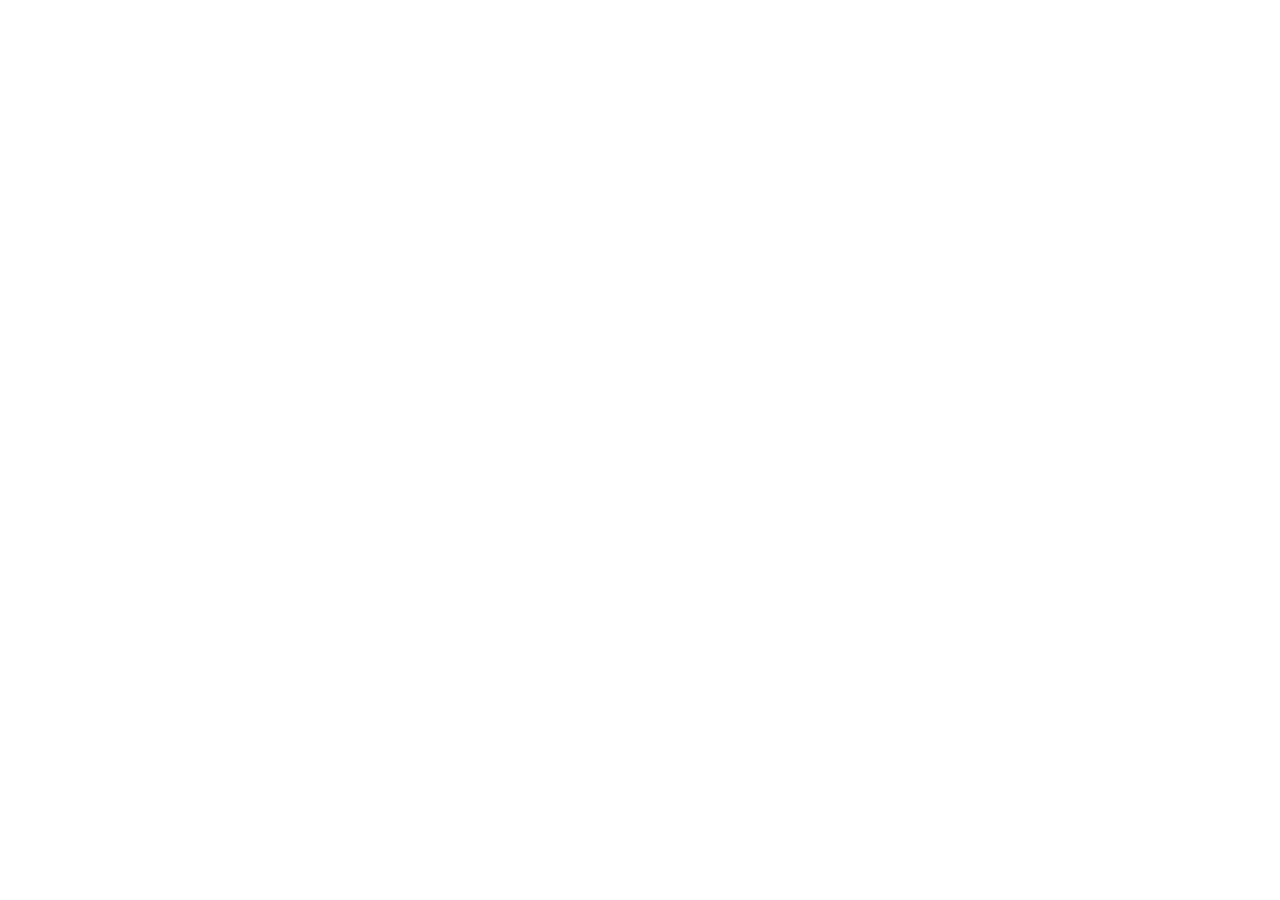
==== v1.2/index.html @ 906a50a0 "Fix arrow direction and allow drawing under sidebar when collapsed Two fixes:  1. Arrow direction lo" ====
<!doctype html>
<html>
<head>
    
    <!-- META -->
	<title>LOOPY (v1.2)</title>
    <meta content="text/html;charset=utf-8" http-equiv="Content-Type">
	<meta content="utf-8" http-equiv="encoding">
	<meta charset="utf-8">
	<link rel="icon" type="image/png" href="favicon.png">

	<!-- PWA: Mobile Viewport -->
	<meta name="viewport" content="width=device-width, initial-scale=1.0, maximum-scale=5.0, user-scalable=yes">

	<!-- PWA: Theme & Appearance -->
	<meta name="theme-color" content="#444444">
	<link rel="manifest" href="manifest.webmanifest">

	<!-- PWA: iOS Support -->
	<meta name="mobile-web-app-capable" content="yes">
	<meta name="apple-mobile-web-app-status-bar-style" content="black-translucent">
	<meta name="apple-mobile-web-app-title" content="Loopy">
	<link rel="apple-touch-icon" href="icons/icon-192.png">

	<!-- Schema.org markup for Google+ -->
	<meta itemprop="name" content="LOOPY!">
	<meta itemprop="description" content="a tool for thinking in systems">
	<meta itemprop="image" content="http://ncase.me/loopy/social/thumbnail.png">

	<!-- Twitter Card data: SMALL -->
	<meta name="twitter:card" content="summary"/>
	<meta name="twitter:site" content="@ncasenmare"/>
	<meta name="twitter:title" content="LOOPY!"/>
	<meta name="twitter:description" content="a tool for thinking in systems"/>
	<meta name="twitter:creator" content="@ncasenmare">
	<meta name="twitter:image" content="http://ncase.me/loopy/social/thumbnail_small.png"/>

	<!-- Open Graph data -->
	<meta property="og:title" content="LOOPY!">
	<meta property="og:type" content="website">
	<meta property="og:url" content="http://ncase.me/loopy/">
	<meta property="og:image" content="http://ncase.me/loopy/social/thumbnail.png">
	<meta property="og:description" content="a tool for thinking in systems">

    <!-- Styles! -->
	<link href="css/loopy.css" rel="stylesheet"/>
	<link href="css/balloon.css" rel="stylesheet"/>

</head>
<body style="opacity:0">

	<!-- Loopy & Ink -->
	<div id="canvasses"></div>

	<!-- The Tools' UI -->
	<div id="toolbar"></div>
	<div id="playbar"></div>
	<div id="sidebar_toggle">▶</div>
	<div id="sidebar"></div>

	<!-- MODAL -->
	<div id="modal_container">
		<div id="modal_bg"></div>
		<div id="modal">
			<div id="modal_close">[×] CLOSE</div>
			<div id="modal_page"></div>
		</div>
	</div>

</body>
</html>

<!-- Scripts! -->

<!-- Libraries -->
<script src="js/helpers.js"></script>
<script src="js/minpubsub.js"></script>
<script src="js/Mouse.js"></script>
<script src="js/Key.js"></script>
<script src="js/Camera.js"></script>
<script src="js/TouchGestures.js"></script>

<!-- Core Simulation Code -->
<script src="js/Loopy.js?v=5"></script>
<script src="js/Model.js?v=3"></script>
<script src="js/Node.js?v=3"></script>
<script src="js/Edge.js?v=2"></script>
<script src="js/Label.js"></script>

<!-- Tools -->
<script src="js/PageUI.js"></script>
<script src="js/Sidebar.js?v=2"></script>
<script src="js/Toolbar.js"></script>
<script src="js/PlayControls.js"></script>
<script src="js/Modal.js?v=4"></script>
<script src="js/Ink.js"></script>
<script src="js/Dragger.js"></script>
<script src="js/Eraser.js"></script>
<script src="js/Labeller.js"></script>

<!-- PWA: Service Worker Registration -->
<script>
if ('serviceWorker' in navigator) {
	window.addEventListener('load', () => {
		navigator.serviceWorker.register('./sw.js')
			.then(registration => {
				console.log('✓ Service Worker registered:', registration.scope);

				// Check for updates periodically
				registration.addEventListener('updatefound', () => {
					const newWorker = registration.installing;
					console.log('⟳ Service Worker update found');

					newWorker.addEventListener('statechange', () => {
						if (newWorker.state === 'installed' && navigator.serviceWorker.controller) {
							// New version available, notify user (optional)
							console.log('✓ New version available! Refresh to update.');
						}
					});
				});
			})
			.catch(error => {
				console.error('✗ Service Worker registration failed:', error);
			});
	});
}
</script>

<!-- Start it -->
<script>
window.onload = function(){
	window.loopy = new Loopy();
};
</script>
---- v1.2/css/loopy.css ----
body{
	margin:0;
	background: #fff;

	font-family: Helvetica, Arial, sans-serif;
	font-weight: normal;
	font-size: 20px;

	overflow: hidden;

	/* PWA: Prevent default touch behaviors for better mobile experience */
	touch-action: none;
	-webkit-user-select: none;
	user-select: none;
}
canvas{
	position:absolute;
	top:0; left:0;

	/* PWA: Prevent default touch behaviors on canvas */
	touch-action: none;
}

#canvasses{
	position:absolute;
	top:0; left:0;
	width: calc(100% - 300px);
	height: 100%;
	transition: width 0.3s ease;
}

/* When sidebar is collapsed, expand canvas to full width */
body.sidebar-collapsed #canvasses{
	width: 100%;
}

#canvasses[fullscreen=yes]{
	width: 100%;
}
#canvasses[cursor=ink]{
	cursor: url('cursors/ink.png') 0 30, auto;
}
#canvasses[cursor=drag]{
	cursor: url('cursors/drag.png') 15 15, auto;
}
#canvasses[cursor=erase]{
	cursor: url('cursors/erase.png') 5 25, auto;
}
#canvasses[cursor=label]{
	cursor: url('cursors/label.png') 15 15, auto;
}



/**********
 PLAY CONTROLS
**********/

#playbar{
	position: absolute;
	bottom: 15px;
	left: calc(50% - 275px); /* 50% - half of (playbar width + sidebar width)*/

	width: 250px;
	height: 75px;

	-webkit-user-select: none;
	-moz-user-select: none;
	-ms-user-select: none;
	user-select: none;
}
#playbar[fullscreen=yes]{
	left: calc(50% - 125px); /* 50% - half of (playbar width)*/
}
#playbar .component_button{
	position: absolute;
	bottom: 0;
	width: 230px;
	height: 25px;
	background: #444;
}
#playbar .component_button:hover{
	background: #555;
}
#playbar .play_slider{
	width: 190px;
    position: absolute;
    left: 30px;
    margin: 0;
}
.play_button_icon{
	width: 25px;
	height: 25px;
	background-image: url(icons/controls.png);
	display: inline-block;
	background-size: 400% 100%;
}
.play_button_icon[icon="0"]{ background-position: 0 0; }
.play_button_icon[icon="1"]{ background-position: -25px 0; }
.play_button_icon[icon="2"]{ background-position: -50px 0; }
.play_button_icon[icon="3"]{ background-position: -75px 0; }
.play_button_label{
	display: inline-block;
	position: relative;
    top: -5px;
}
div[big=yes] .play_button_icon{
	width: 30px;
	height: 30px;
}
div[big=yes] .play_button_label{
	top: -3px;
}



/**********
 TOOLBAR 
**********/

#toolbar{
	position: absolute;
	left: 0px;
	top: calc(33% - 142.5px); /* 33% - half of toolbar height */

	width:75px; height:280px;
	padding: 5px;
	background-color: #ddd;

	-webkit-user-select: none;
	-moz-user-select: none;
	-ms-user-select: none;
	user-select: none;
}
#toolbar[mode=play]{
	display: none;
}

.toolbar_button{
	width:60px; height:60px;
	margin: 5px;
	border: 2px solid #ddd;
	cursor: pointer;
	background-size: 100% 100%;
}
.toolbar_button[selected=yes]{
	border: 2px solid #888;
	background-color: #999;
}

/**********
 SIDEBAR
**********/

#sidebar{
	position: absolute;
	top:0; right:0;
	width: 300px;
	height: 100%;
	background: #ddd;

	font-weight: 100;
	font-size: 17px;

	-webkit-user-select: none;
	-moz-user-select: none;
	-ms-user-select: none;
	user-select: none;

	transition: transform 0.3s ease;
}

/* When sidebar is collapsed, slide it off-screen to the right */
body.sidebar-collapsed #sidebar{
	transform: translateX(100%);
}

/* Sidebar toggle arrow */
#sidebar_toggle{
	position: absolute;
	top: 50%;
	right: 300px; /* Position at left edge of sidebar (sidebar width = 300px) */
	transform: translateY(-50%);
	width: 30px;
	height: 60px;
	background: #ddd;
	border-radius: 5px 0 0 5px;
	cursor: pointer;
	display: flex;
	align-items: center;
	justify-content: center;
	font-size: 20px;
	color: #777;
	z-index: 100;
	transition: right 0.3s ease;
}

/* When collapsed, move arrow to right edge */
body.sidebar-collapsed #sidebar_toggle{
	right: 0;
}

#sidebar_toggle:hover{
	background: #ccc;
}
#sidebar > div{
	margin: 25px;
}
#sidebar > div > div{
	margin-bottom: 20px;
}
#sidebar[mode=play]{
	background: #222;
	color: #777;
}
#sidebar .mini_button{
	background: #999;
	color: #fff;
	padding: 3px 5px;
	border-radius: 2px;
	font-size: 16px;

	cursor: pointer;
}
#sidebar .mini_button:hover{
	background: #aaa;
}
#sidebar[mode=play] .mini_button{
	background: #555;
	color: #111;
}
#sidebar[mode=play] .mini_button:hover{
	background: #666;
}
#sidebar a{ color: #777; }
#sidebar a:hover{ color: #999; }
#sidebar hr{
	border: none;
	border-bottom: 2px solid rgba(150,150,150,0.5);
	width: 300px;
	position: relative;
	left:-25px;
	margin: 10px 0;
}
.component_input{
	border: none;
	
	width:calc(100% - 10px);
	height:22px;
	padding: 5px;
	
	font-size: 20px;
	font-weight: 100;
}
.component_textarea{
	border: none;
	width:calc(100% - 10px);
	height: 100px;
	padding: 5px;
	font-size: 16px;
	font-weight: 100;
}
.component_output{
	border: 1px solid #aaa;
	width:100%;
	background: #ccc;
	color: #666;
	font-size: 15px;
	font-weight: 100;
}
.component_slider{
	position: relative;
	width: 250px;
	height: 52px;
}
.component_slider_graphic{
	position: absolute;
	width: 250px;
	height: 40px;
	cursor: pointer;
}
.component_slider_pointer{
	position: absolute;
	top: 42px;
	width: 15px;
	height: 10px;
}
.component_label{
	margin-bottom: 5px;
}
.component_button{

	width: calc(100% - 20px);
	background: #888;
	color: #fff;
	font-size: 20px;
	font-weight: 100;
	text-align: center;
	padding: 10px;
	border-radius: 5px;

	cursor: pointer;
}
.component_button:hover{
	background: #999;
}
.component_button[header=yes]{
	position: absolute;
	top:0; left:0;
	width: 280px;
	background: #222;
    border-radius: 0px;
    color: #888;
}
.component_button[header=yes]:hover{
	background: #333;
}



/**********

MODAL

**********/

#modal_container{
	display: none;
	position: absolute;
	width: 100%; height: 100%;

	-webkit-user-select: none;
	-moz-user-select: none;
	-ms-user-select: none;
	user-select: none;
}
#modal_container[show=yes]{
	display: block;
}
#modal_bg{
	position: absolute;
	width: 100%; height: 100%;
	background: rgba(0,0,0,0.8);
}
#modal{

	position: absolute;
	top:0; left:0; right:0; bottom:0;
	margin: auto;

	width: 600px; height: 300px;
	padding: 10px;
	background: #ddd;
}
#modal_close{
	width: 120px;
	font-weight: 100;
	color: #777;
	cursor: pointer;
}
#modal_close:hover{
	color: #888;
}
#modal_page{
	margin: 15px;
	font-size: 25px;
	font-weight: 100;
	color: #333;
}
#modal iframe{
	border: none;
}
---- v1.2/css/balloon.css ----
button[data-balloon] {
  overflow: visible;
}
[data-balloon] {
  position: relative;
}
[data-balloon]:before,
[data-balloon]:after {
  -ms-filter: "progid:DXImageTransform.Microsoft.Alpha(Opacity=0)";
  filter: alpha(opacity=0);
  -khtml-opacity: 0;
  -moz-opacity: 0;
  opacity: 0;
  pointer-events: none;
  -webkit-transition: all 0.1s ease-out 0.1s;
  transition: all 0.1s ease-out 0.1s;
  bottom: 100%;
  left: 50%;
  position: absolute;
  z-index: 10;
  -webkit-transform: translate(-50%, 10px);
  -ms-transform: translate(-50%, 10px);
  transform: translate(-50%, 10px);
  -webkit-transform-origin: top;
  -ms-transform-origin: top;
  transform-origin: top;
}
[data-balloon]:after {
  background: rgba(17, 17, 17, 0.9);
  border-radius: 4px;
  color: #fff;
  content: attr(data-balloon);
  font-size: 18px;
  padding: .5em 1em;
  white-space: nowrap;
  margin-bottom: 11px;
}
[data-balloon]:before {
  background: url('data:image/svg+xml;charset=utf-8,%3Csvg%20xmlns%3D%22http%3A//www.w3.org/2000/svg%22%20width%3D%2236px%22%20height%3D%2212px%22%3E%3Cpath%20fill%3D%22rgba%2817,%2017,%2017,%200.9%29%22%20transform%3D%22rotate%280%29%22%20d%3D%22M2.658,0.000%20C-13.615,0.000%2050.938,0.000%2034.662,0.000%20C28.662,0.000%2023.035,12.002%2018.660,12.002%20C14.285,12.002%208.594,0.000%202.658,0.000%20Z%22/%3E%3C/svg%3E') no-repeat;
  background-size: 100% auto;
  height: 6px;
  width: 18px;
  content: "";
  margin-bottom: 5px;
}
[data-balloon]:hover:before,
[data-balloon][data-balloon-visible]:before,
[data-balloon]:hover:after,
[data-balloon][data-balloon-visible]:after {
  -ms-filter: "progid:DXImageTransform.Microsoft.Alpha(Opacity=100)";
  filter: alpha(opacity=100);
  -khtml-opacity: 1;
  -moz-opacity: 1;
  opacity: 1;
  pointer-events: auto;
  -webkit-transform: translate(-50%, 0);
  -ms-transform: translate(-50%, 0);
  transform: translate(-50%, 0);
}
[data-balloon].font-awesome:after {
  font-family: FontAwesome;
}
[data-balloon][data-balloon-break]:after {
  white-space: pre;
}
[data-balloon-pos="down"]:before,
[data-balloon-pos="down"]:after {
  bottom: auto;
  left: 50%;
  top: 100%;
  -webkit-transform: translate(-50%, -10px);
  -ms-transform: translate(-50%, -10px);
  transform: translate(-50%, -10px);
}
[data-balloon-pos="down"]:after {
  margin-top: 11px;
}
[data-balloon-pos="down"]:before {
  background: url('data:image/svg+xml;charset=utf-8,%3Csvg%20xmlns%3D%22http%3A//www.w3.org/2000/svg%22%20width%3D%2236px%22%20height%3D%2212px%22%3E%3Cpath%20fill%3D%22rgba%2817,%2017,%2017,%200.9%29%22%20transform%3D%22rotate%28180%2018%206%29%22%20d%3D%22M2.658,0.000%20C-13.615,0.000%2050.938,0.000%2034.662,0.000%20C28.662,0.000%2023.035,12.002%2018.660,12.002%20C14.285,12.002%208.594,0.000%202.658,0.000%20Z%22/%3E%3C/svg%3E') no-repeat;
  background-size: 100% auto;
  height: 6px;
  width: 18px;
  margin-top: 5px;
  margin-bottom: 0;
}
[data-balloon-pos="down"]:hover:before,
[data-balloon-pos="down"][data-balloon-visible]:before,
[data-balloon-pos="down"]:hover:after,
[data-balloon-pos="down"][data-balloon-visible]:after {
  -webkit-transform: translate(-50%, 0);
  -ms-transform: translate(-50%, 0);
  transform: translate(-50%, 0);
}
[data-balloon-pos="left"]:before,
[data-balloon-pos="left"]:after {
  bottom: auto;
  left: auto;
  right: 100%;
  top: 50%;
  -webkit-transform: translate(10px, -50%);
  -ms-transform: translate(10px, -50%);
  transform: translate(10px, -50%);
}
[data-balloon-pos="left"]:after {
  margin-right: 11px;
}
[data-balloon-pos="left"]:before {
  background: url('data:image/svg+xml;charset=utf-8,%3Csvg%20xmlns%3D%22http%3A//www.w3.org/2000/svg%22%20width%3D%2212px%22%20height%3D%2236px%22%3E%3Cpath%20fill%3D%22rgba%2817,%2017,%2017,%200.9%29%22%20transform%3D%22rotate%28-90%2018%2018%29%22%20d%3D%22M2.658,0.000%20C-13.615,0.000%2050.938,0.000%2034.662,0.000%20C28.662,0.000%2023.035,12.002%2018.660,12.002%20C14.285,12.002%208.594,0.000%202.658,0.000%20Z%22/%3E%3C/svg%3E') no-repeat;
  background-size: 100% auto;
  height: 18px;
  width: 6px;
  margin-right: 5px;
  margin-bottom: 0;
}
[data-balloon-pos="left"]:hover:before,
[data-balloon-pos="left"][data-balloon-visible]:before,
[data-balloon-pos="left"]:hover:after,
[data-balloon-pos="left"][data-balloon-visible]:after {
  -webkit-transform: translate(0, -50%);
  -ms-transform: translate(0, -50%);
  transform: translate(0, -50%);
}
[data-balloon-pos="right"]:before,
[data-balloon-pos="right"]:after {
  bottom: auto;
  left: 100%;
  top: 50%;
  -webkit-transform: translate(-10px, -50%);
  -ms-transform: translate(-10px, -50%);
  transform: translate(-10px, -50%);
}
[data-balloon-pos="right"]:after {
  margin-left: 11px;
}
[data-balloon-pos="right"]:before {
  background: url('data:image/svg+xml;charset=utf-8,%3Csvg%20xmlns%3D%22http%3A//www.w3.org/2000/svg%22%20width%3D%2212px%22%20height%3D%2236px%22%3E%3Cpath%20fill%3D%22rgba%2817,%2017,%2017,%200.9%29%22%20transform%3D%22rotate%2890%206%206%29%22%20d%3D%22M2.658,0.000%20C-13.615,0.000%2050.938,0.000%2034.662,0.000%20C28.662,0.000%2023.035,12.002%2018.660,12.002%20C14.285,12.002%208.594,0.000%202.658,0.000%20Z%22/%3E%3C/svg%3E') no-repeat;
  background-size: 100% auto;
  height: 18px;
  width: 6px;
  margin-bottom: 0;
  margin-left: 5px;
}
[data-balloon-pos="right"]:hover:before,
[data-balloon-pos="right"][data-balloon-visible]:before,
[data-balloon-pos="right"]:hover:after,
[data-balloon-pos="right"][data-balloon-visible]:after {
  -webkit-transform: translate(0, -50%);
  -ms-transform: translate(0, -50%);
  transform: translate(0, -50%);
}
[data-balloon-length]:after {
  white-space: normal;
}
[data-balloon-length="small"]:after {
  width: 80px;
}
[data-balloon-length="medium"]:after {
  width: 150px;
}
[data-balloon-length="large"]:after {
  width: 260px;
}
[data-balloon-length="xlarge"]:after {
  width: 90vw;
}
@media screen and (min-width: 768px) {
  [data-balloon-length="xlarge"]:after {
    width: 380px;
  }
}
[data-balloon-length="fit"]:after {
  width: 100%;
}
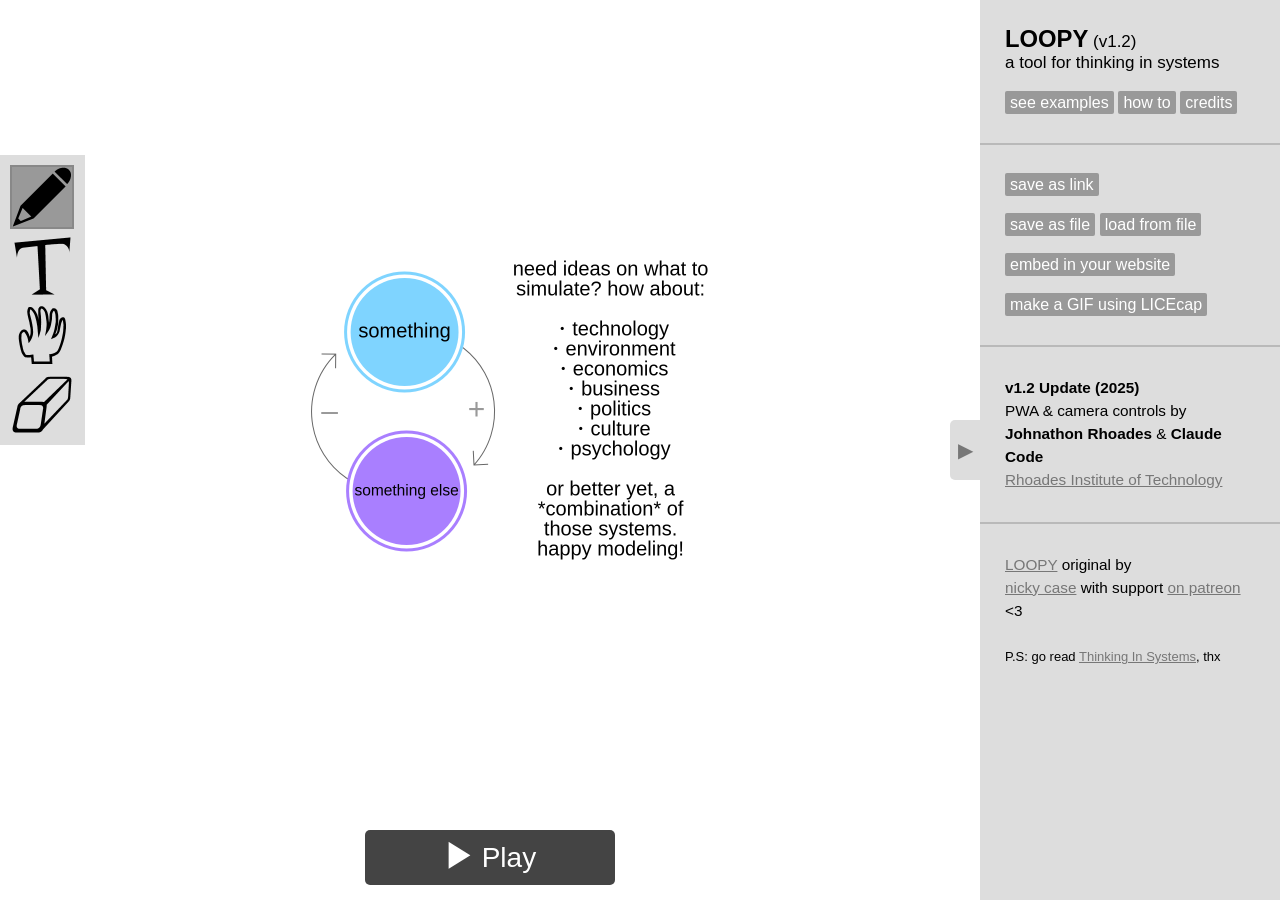
==== commit 86a429e5: "Merge branch 'gh-pages' of https://github.com/joffie87/loopy into gh-pages" ====
--- a/v1.2/index.html
+++ b/v1.2/index.html
@@ -75,14 +75,16 @@
 <!-- Libraries -->
 <script src="js/helpers.js"></script>
 <script src="js/minpubsub.js"></script>
-<script src="js/Mouse.js"></script>
-<script src="js/Key.js"></script>
+<script src="js/Mouse.js?v=3"></script>
+<script src="js/Key.js?v=2"></script>
 <script src="js/Camera.js"></script>
+<script src="js/TouchMode.js"></script>
 <script src="js/TouchGestures.js"></script>
+<script src="js/SelectionManager.js?v=2"></script>
 
 <!-- Core Simulation Code -->
 <script src="js/Loopy.js?v=5"></script>
-<script src="js/Model.js?v=3"></script>
+<script src="js/Model.js?v=4"></script>
 <script src="js/Node.js?v=3"></script>
 <script src="js/Edge.js?v=2"></script>
 <script src="js/Label.js"></script>
--- a/v1.2/css/loopy.css
+++ b/v1.2/css/loopy.css
@@ -26,12 +26,13 @@
 	top:0; left:0;
 	width: calc(100% - 300px);
 	height: 100%;
+	-webkit-transition: width 0.3s ease;
 	transition: width 0.3s ease;
 }
 
 /* When sidebar is collapsed, expand canvas to full width */
 body.sidebar-collapsed #canvasses{
-	width: 100%;
+	width: 100% !important;
 }
 
 #canvasses[fullscreen=yes]{
@@ -136,6 +137,11 @@
 	display: none;
 }
 
+/* Hide desktop toolbar in touch mode - gestures handle all interactions */
+body.touch-mode #toolbar{
+	display: none;
+}
+
 .toolbar_button{
 	width:60px; height:60px;
 	margin: 5px;
@@ -167,12 +173,16 @@
 	-ms-user-select: none;
 	user-select: none;
 
+	-webkit-transition: -webkit-transform 0.3s ease;
 	transition: transform 0.3s ease;
+	z-index: 1000; /* Above canvas */
 }
 
 /* When sidebar is collapsed, slide it off-screen to the right */
 body.sidebar-collapsed #sidebar{
-	transform: translateX(100%);
+	-webkit-transform: translateX(100%) !important;
+	transform: translateX(100%) !important;
+	pointer-events: none !important; /* Allow clicks to pass through to canvas */
 }
 
 /* Sidebar toggle arrow */
@@ -191,8 +201,9 @@
 	justify-content: center;
 	font-size: 20px;
 	color: #777;
-	z-index: 100;
+	z-index: 1001; /* Above sidebar */
 	transition: right 0.3s ease;
+	pointer-events: auto; /* Ensure arrow stays clickable */
 }
 
 /* When collapsed, move arrow to right edge */
@@ -202,6 +213,14 @@
 
 #sidebar_toggle:hover{
 	background: #ccc;
+}
+
+/* Larger toggle button for touch devices */
+body.touch-mode #sidebar_toggle{
+	width: 40px;
+	height: 80px;
+	font-size: 24px;
+	border-radius: 8px 0 0 8px;
 }
 #sidebar > div{
 	margin: 25px;
